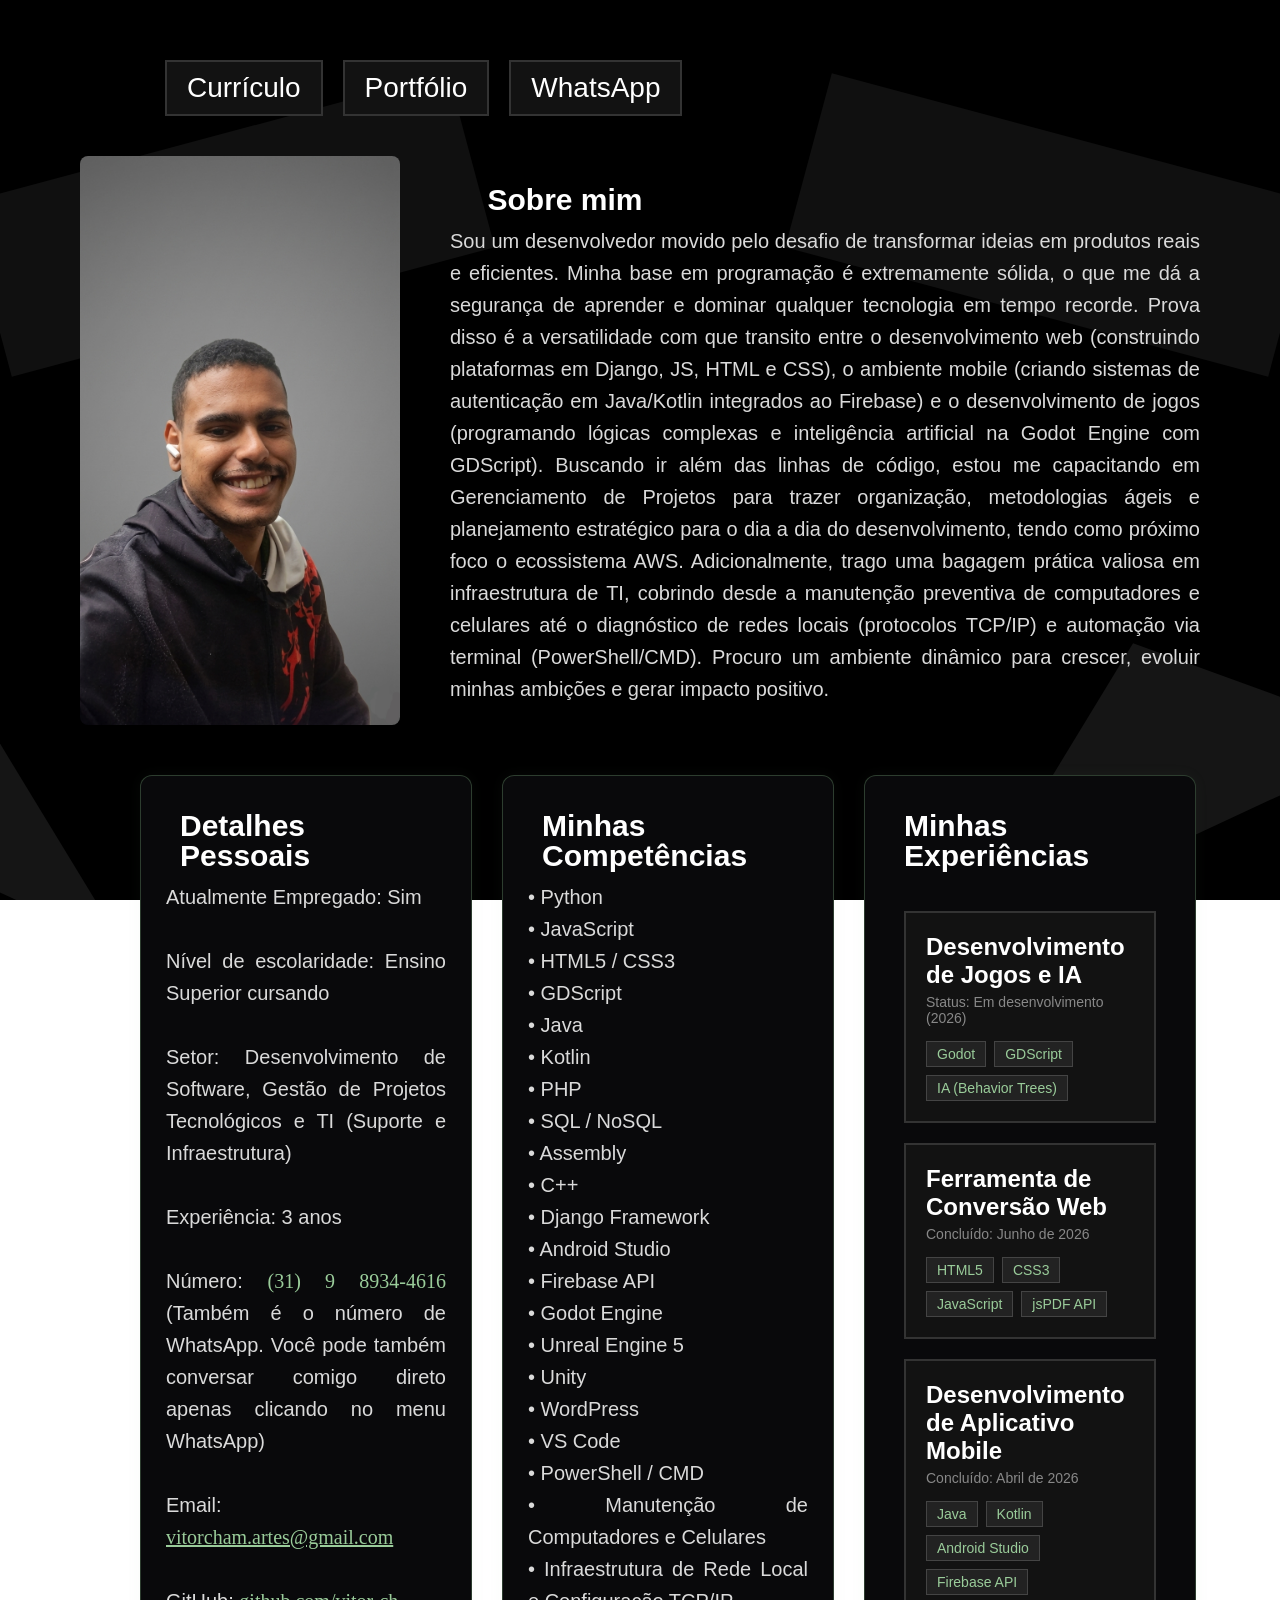
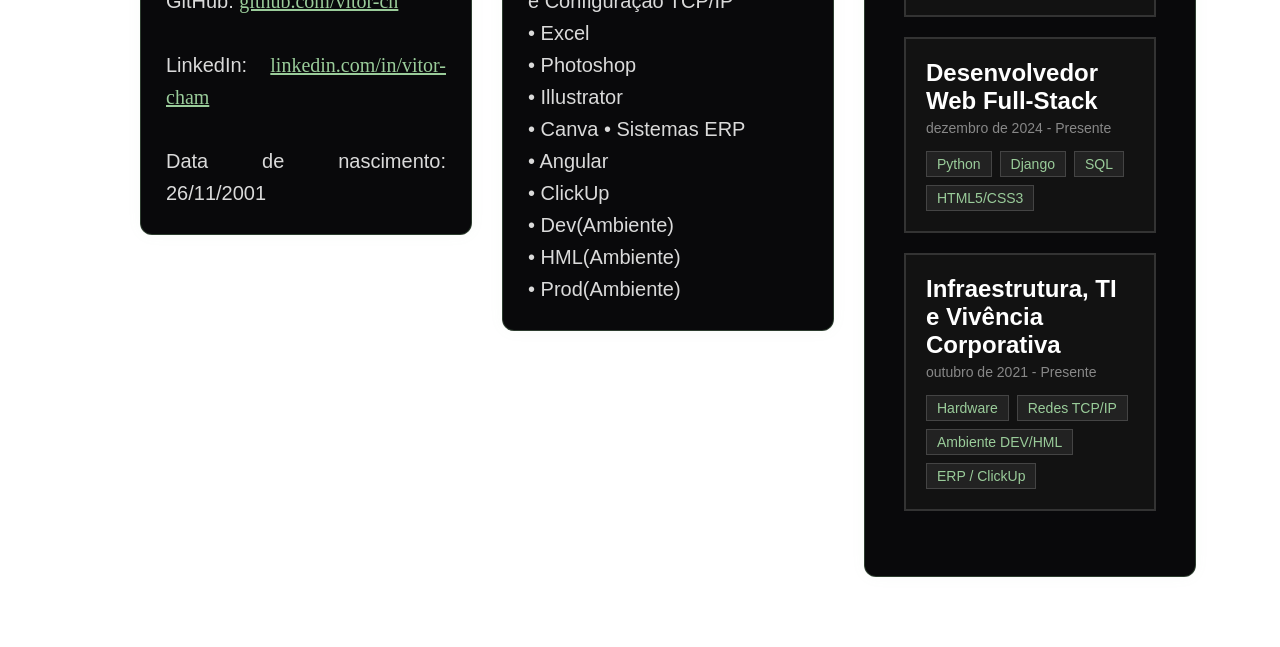
==== main_site/index.html @ b72ead7b "Atualiza secao de experiencias com cards retrateis" ====
<!DOCTYPE html>
<html lang="pt-BR">
<head>
    <meta charset="UTF-8">
    <meta name="viewport" content="width=device-width, initial-scale=1.0">
    <title>Portfólio - Vitor Cham</title>
    <link rel="stylesheet" href="static/styles/style_main.css">
</head>
<body>
     <div class="marca-dagua-container">
        <div class="forma-retangulo-esq"></div>
        <div class="forma-triangulo-esq"></div>

        <div class="forma-retangulo-dir"></div>
        <div class="forma-triangulo-dir"></div>
    </div>

    

    <div class="menu-topo">
        <a href="/Main_site/index.html" class="Style_P_text_3">Currículo</a>
        
        <a href="portfolio/p.html" class="Style_P_text_3">Portfólio</a>

        <a href="https://wa.me/5531989344616?text=Olá!%20Sou%20recrutador%20e%20gostaria%20de%20te%20conhecer%20melhor!" class="Style_P_text_3" target="_blank" rel="noopener noreferrer">WhatsApp</a>
    </div>

    <div class="container_about">
    
        <img src="static/images/my_photo.jpg" alt="Foto do Vitor" id="img_scale">

        <div class="box_under_text_2">
            <h1 class="Style_P_text_2">Sobre mim</h1>
        
         

            <p class="Style_P_text">
                Sou um desenvolvedor movido pelo desafio de transformar ideias em produtos reais e eficientes. Minha base em programação é extremamente sólida, o que me dá a segurança de aprender e dominar qualquer tecnologia em tempo recorde. Prova disso é a versatilidade com que transito entre o desenvolvimento web (construindo plataformas em Django, JS, HTML e CSS), o ambiente mobile (criando sistemas de autenticação em Java/Kotlin integrados ao Firebase) e o desenvolvimento de jogos (programando lógicas complexas e inteligência artificial na Godot Engine com GDScript).

Buscando ir além das linhas de código, estou me capacitando em Gerenciamento de Projetos para trazer organização, metodologias ágeis e planejamento estratégico para o dia a dia do desenvolvimento, tendo como próximo foco o ecossistema AWS. Adicionalmente, trago uma bagagem prática valiosa em infraestrutura de TI, cobrindo desde a manutenção preventiva de computadores e celulares até o diagnóstico de redes locais (protocolos TCP/IP) e automação via terminal (PowerShell/CMD). Procuro um ambiente dinâmico para crescer, evoluir minhas ambições e gerar impacto positivo.
            </p>
        </div>
    </div>

    <div class="secoes-lado-a-lado">

<div class="coluna-portfolio">
    <h2 class="Style_P_text_2">Detalhes Pessoais</h2>
    
    <div class="Style_P_text">
        Atualmente Empregado: Sim<br><br>
        
        Nível de escolaridade: Ensino Superior cursando<br><br>
        
        Setor: Desenvolvimento de Software, Gestão de Projetos Tecnológicos e TI (Suporte e Infraestrutura)<br><br>
        
        Experiência: 3 anos<br><br>
        
        Número: <a href="tel:+5531989344616" class="Style_P_text_5" style="text-decoration: none;">(31) 9 8934-4616</a> (Também é o número de WhatsApp. Você pode também conversar comigo direto apenas clicando no menu WhatsApp)<br><br>
        
        Email: <a href="mailto:vitorcham.artes@gmail.com" class="Style_P_text_5">vitorcham.artes@gmail.com</a><br><br>
        
        GitHub: <a href="https://github.com/vitor-ch" target="_blank" rel="noopener noreferrer" class="Style_P_text_5">github.com/vitor-ch</a><br><br>
        
        LinkedIn: <a href="https://www.linkedin.com/in/vitor-cham-71806b314" target="_blank" rel="noopener noreferrer" class="Style_P_text_5">linkedin.com/in/vitor-cham</a><br><br>
        
        Data de nascimento: 26/11/2001
    </div>
</div>
<div class="coluna-portfolio">
            <h2 class="Style_P_text_2">Minhas Competências</h2>
            <p class="Style_P_text">
                • Python <br>
                • JavaScript <br>
                • HTML5 / CSS3 <br>
                • GDScript <br>
                • Java <br>
                • Kotlin <br>
                • PHP <br>
                • SQL / NoSQL <br>
                • Assembly <br>
                • C++ <br>
                • Django Framework <br>
                • Android Studio <br>
                • Firebase API <br>
                • Godot Engine <br>
                • Unreal Engine 5 <br>
                • Unity <br>
                • WordPress <br>
                • VS Code <br>
                • PowerShell / CMD <br>
                • Manutenção de Computadores e Celulares <br>
                • Infraestrutura de Rede Local e Configuração TCP/IP <br>
                • Excel <br>
                • Photoshop <br>
                • Illustrator <br>
                • Canva
                • Sistemas ERP<br>
                • Angular <br>
                • ClickUp <br>
                • Dev(Ambiente) <br>
                • HML(Ambiente) <br>
                • Prod(Ambiente)<br>
            </p>
        </div>
        <div class="coluna-portfolio">
    <h2 class="Style_P_text_2" style="margin-bottom: 30px;">Minhas Experiências</h2>
    
    <div class="container-portfolio-projetos">

        <details class="projeto-card" id="projeto-samurai-card">
            <summary class="projeto-resumo">
                <div class="projeto-info-principal">
                    <strong class="projeto-nome">Desenvolvimento de Jogos e IA</strong>
                    <span class="projeto-data">Status: Em desenvolvimento (2026)</span>
                </div>
                <div class="projeto-techs">
                    <span class="badge-tech">Godot</span>
                    <span class="badge-tech">GDScript</span>
                    <span class="badge-tech">IA (Behavior Trees)</span>
                </div>
            </summary>
            <div class="projeto-detalhes">
                <p class="Style_P_text">
                    Projeto Independente (The Samurai)<br>
                    janeiro de 2026 - Presente<br>
                    Idealização e desenvolvimento completo de um jogo focado em narrativa na Godot Engine utilizando GDScript. Criação e implementação de sistemas complexos de IA baseados em árvores de comportamento (Behavior Trees), mapeamento personalizado de inputs, programação de física e lógica para múltiplas fases de combate.
                </p>
            </div>
        </details>

        <details class="projeto-card" id="projeto-conversor-card">
            <summary class="projeto-resumo">
                <div class="projeto-info-principal">
                    <strong class="projeto-nome">Ferramenta de Conversão Web</strong>
                    <span class="projeto-data">Concluído: Junho de 2026</span>
                </div>
                <div class="projeto-techs">
                    <span class="badge-tech">HTML5</span>
                    <span class="badge-tech">CSS3</span>
                    <span class="badge-tech">JavaScript</span>
                    <span class="badge-tech">jsPDF API</span>
                </div>
            </summary>
            <div class="projeto-detalhes">
                <p class="Style_P_text">
                    Projeto Independente (PNG para PDF)<br>
                    maio de 2026 - junho de 2026<br>
                    Desenvolvimento de uma aplicação utilitária integrada ao portfólio para conversão de arquivos de imagem no formato PNG para documentos PDF em tempo real. Implementação lógica em JavaScript vanilla utilizando a biblioteca jsPDF, com cálculo matemático automatizado para manter a proporção da imagem (aspect ratio) e ajuste dinâmico às margens padrão de uma folha A4.
                </p>
            </div>
        </details>

        <details class="projeto-card" id="projeto-mobile-card">
            <summary class="projeto-resumo">
                <div class="projeto-info-principal">
                    <strong class="projeto-nome">Desenvolvimento de Aplicativo Mobile</strong>
                    <span class="projeto-data">Concluído: Abril de 2026</span>
                </div>
                <div class="projeto-techs">
                    <span class="badge-tech">Java</span>
                    <span class="badge-tech">Kotlin</span>
                    <span class="badge-tech">Android Studio</span>
                    <span class="badge-tech">Firebase API</span>
                </div>
            </summary>
            <div class="projeto-detalhes">
                <p class="Style_P_text">
                    Projeto Independente<br>
                    março de 2026 - abril de 2026<br>
                    Criação e arquitetura de um aplicativo nativo utilizando Android Studio com as linguagens Java e Kotlin. Implementação prática de infraestrutura back-end como serviço integrando a API do Firebase para gerenciamento e persistência de dados em tempo real.
                </p>
            </div>
        </details>

        <details class="projeto-card" id="projeto-django-card">
            <summary class="projeto-resumo">
                <div class="projeto-info-principal">
                    <strong class="projeto-nome">Desenvolvedor Web Full-Stack</strong>
                    <span class="projeto-data">dezembro de 2024 - Presente</span>
                </div>
                <div class="projeto-techs">
                    <span class="badge-tech">Python</span>
                    <span class="badge-tech">Django</span>
                    <span class="badge-tech">SQL</span>
                    <span class="badge-tech">HTML5/CSS3</span>
                </div>
            </summary>
            <div class="projeto-detalhes">
                <p class="Style_P_text">
                    Freelancer e Autônomo - BH<br>
                    Desenvolvimento de aplicações web completas, incluindo a criação de um sistema robusto utilizando o framework Django (Python) com arquitetura integrada e banco de dados, atualmente ativo e disponível para visualização.
                </p>
            </div>
        </details>

        <details class="projeto-card" id="projeto-infra-card">
            <summary class="projeto-resumo">
                <div class="projeto-info-principal">
                    <strong class="projeto-nome">Infraestrutura, TI e Vivência Corporativa</strong>
                    <span class="projeto-data">outubro de 2021 - Presente</span>
                </div>
                <div class="projeto-techs">
                    <span class="badge-tech">Hardware</span>
                    <span class="badge-tech">Redes TCP/IP</span>
                    <span class="badge-tech">Ambiente DEV/HML</span>
                    <span class="badge-tech">ERP / ClickUp</span>
                </div>
            </summary>
            <div class="projeto-detalhes">
                <p class="Style_P_text">
                    Projetos Independentes e Suporte Técnico - BH<br>
                    Planejamento técnico, análise de viabilidade e montagem completa de setups de alto desempenho. Responsável pelo cálculo de dimensionamento energético, compatibilidade de componentes, manutenção corretiva/preventiva de computadores e smartphones, além de procedimentos críticos como atualizações de BIOS, gerenciamento de drivers dedicados e redes locais com roteamento e mudanças de rotas TCP/IP.<br>
                    <br>
                    <strong>Engenharia de Software Corporativa e ERP:</strong> Atuação em ecossistemas de desenvolvimento com participação em reuniões e operação na transição de entregáveis entre os ambientes de Desenvolvimento (DEV) e Homologação (HML), além de experiência prática e acesso a sistemas ERP corporativos.<br>
                    <br>
                    <strong>Gestão e Ferramentas Ágeis:</strong> Utilização da plataforma ClickUp, explorando todo o seu potencial para o mapeamento de tarefas, controle de cronogramas e organização ágil do fluxo de trabalho.
                </p>
            </div>
        </details>

    </div>
</div>
  

</body>
</html>
---- main_site/static/styles/style_main.css ----
/* ==========================================================================
   1. CONFIGURAÇÕES GERAIS E BASE
   ========================================================================== */
body {
    background-image: radial-gradient(circle at center, rgb(0, 0, 0) 0%, rgb(0, 0, 0) 100%);
    background-attachment: fixed; 
    color: white;
    font-family: system-ui, -apple-system, BlinkMacSystemFont, 'Segoe UI', Roboto, Oxygen, Ubuntu, Cantarell, 'Open Sans', 'Helvetica Neue', sans-serif;
    margin: 0;
    padding: 20px;
    min-height: 100vh; 
}

/* ==========================================================================
   2. MENU SUPERIOR (BOTÕES DE NAVEGAÇÃO)
   ========================================================================== */
.menu-topo {
    display: flex;
    justify-content: flex-start; 
    align-items: center;         
    gap: 20px;                   
    max-width: 950px;
    width: 90%;
    margin: 40px auto 20px auto; 
}

.Style_P_text_3 {
    font-family: 'Gill Sans', 'Gill Sans MT', Calibri, 'Trebuchet MS', sans-serif;
    font-style: normal;
    color: white;
    font-size: 28px;             
    text-decoration: none;       
    border: 2px solid #333333;   
    padding: 10px 20px;          
    background-color: #121212;   
    transition: all 0.3s ease;   
}

.Style_P_text_3:hover {
    color: black;                         
    background-color: rgb(131, 181, 131); 
    border-color: rgb(131, 181, 131);     
    cursor: pointer;
}

/* ==========================================================================
   3. TIPOGRAFIA E TEXTOS DO CONTEÚDO
   ========================================================================== */
.Style_P_text_2 {
    font-family:'Franklin Gothic Medium', 'Arial Narrow', Arial, sans-serif;
    font-style: normal;
    color: white;
    text-align: justify;
    font-size: 30px;
    line-height: 1.0;
    max-width: 750px;
    width: 90%;
    margin: 10px auto;
}

.Style_P_text {
    font-family:'Gill Sans', 'Gill Sans MT', Calibri, 'Trebuchet MS', sans-serif;
    font-style: normal;
    color: rgb(218, 218, 218);
    text-align: justify;
    font-size: 20px;
    line-height: 1.6;
    max-width: 750px;
    margin: 0;
}

.Style_P_text_5 {
    font-family:'Times New Roman', Times, serif;
    font-style: normal;
    color: rgb(154, 204, 154);
    text-align: justify;
    font-size: 20px;
    line-height: 1.0;
    max-width: 1400px;
    width: 90%;
    margin: 20px auto;
}

/* ==========================================================================
   4. SEÇÃO SOBRE MIM (FOTO + BIO LADO A LADO)
   ========================================================================== */
.container_about {
    display: flex;
    justify-content: center;
    gap: 50px;
    max-width: 1400px;
    width: 95%;
    margin: 40px auto;
}

#img_scale {
    display: block;
    width: 320px;
    height: auto;
    border-radius: 8px;
}

.box_under_text_2 {
    display: flex;
    flex-direction: column;
    justify-content: center;
    max-width: 750px;
}

/* ==========================================================================
   5. ESTRUTURA DAS 3 COLUNAS INFERIORES
   ========================================================================== */
.secoes-lado-a-lado {
    display: flex;
    justify-content: space-between;
    align-items: flex-start;
    gap: 30px;
    max-width: 1000px;
    width: 95%;
    margin: 50px auto;
}

.coluna-portfolio {
    flex: 1;
    min-width: 280px;
}

/* ==========================================================================
   6. OBJETOS GEOMÉTRICOS E DECORAÇÃO (RODAPÉ)
   ========================================================================== */
.retangulo-container {
    display: flex;
    justify-content: center;
    gap: 20px;
    margin: 40px auto;
}

.retangulo {
    width: 500px;
    height: 10px;
    background-color: gray;
}

/* ==========================================================================
   7. MARCA D'ÁGUA NO BACKGROUND (CORRIGIDO PARA ESQ / DIR)
   ========================================================================== */
.marca-dagua-container {
    position: fixed;
    top: 0;
    left: 0;
    width: 100vw;
    height: 100vh;
    z-index: -1;        
    pointer-events: none; 
    overflow: hidden;
}

/* Lado Esquerdo */
.forma-retangulo-esq {
    position: absolute;
    top: 15%;            
    left: -20px;         
    width: 500px;
    height: 180px;
    background-color: gray;
    opacity: 0.12;       
    transform: rotate(-15deg); 
}

.forma-triangulo-esq {
    position: absolute;
    bottom: 5%;         
    right: 85%;           
    width: 0;
    height: 0;
    border-left: 200px solid transparent;
    border-right: 300px solid transparent;
    border-bottom: 200px solid rgb(173, 173, 173); 
    opacity: 0.12;       
    transform: rotate(25deg);  
}

/* Lado Direito */
.forma-retangulo-dir {
    position: absolute;
    top: 15%;            
    right: -20px;        
    width: 500px;
    height: 180px;
    background-color: gray;
    opacity: 0.12;       
    transform: rotate(15deg); 
}

.forma-triangulo-dir {
    position: absolute;
    bottom: 5%;         
    right: -100px;       
    width: 0;
    height: 0;
    border-left: 300px solid transparent; 
    border-right: 200px solid transparent;
    border-bottom: 200px solid rgb(173, 173, 173); 
    opacity: 0.12;       
    transform: rotate(-25deg); 
}

/* ==========================================================================
   8. RESPONSIVIDADE (PROTEÇÃO TOTAL PARA CELULAR E TABLETS)
   ========================================================================== */
@media (max-width: 768px) {
    body {
        padding: 15px;
    }

    .menu-topo {
        flex-wrap: wrap;       
        justify-content: center; 
        gap: 10px;
        margin: 20px auto;
    }

    .Style_P_text_3 {
        font-size: 20px;       
        padding: 8px 16px;
        width: 100%;           
        text-align: center;
    }

    .container_about {
        flex-direction: column; 
        align-items: center;    
        gap: 20px;
    }

    #img_scale {
        width: 80%;            
        max-width: 280px;      
    }

    .secoes-lado-a-lado {
        flex-direction: column; 
        gap: 40px;              
    }

    .coluna-portfolio {
        width: 100%;            
        min-width: unset;
    }

    .forma-retangulo-esq {
        width: 180px;
        height: 80px;
        top: 8%;
        left: -40px;
        opacity: 0.05;
    }

    .forma-retangulo-dir {
        width: 180px;
        height: 80px;
        top: 8%;
        right: -40px;
        opacity: 0.05;
    }

    .forma-triangulo-esq,
    .forma-triangulo-dir {
        display: none; 
    }

    .projeto-resumo {
        flex-direction: column;
        align-items: flex-start;
    }
}

/* ==========================================================================
   9. PAINEL DE PROJETOS (INTERATIVO)
   ========================================================================== */
.container-portfolio-projetos {
    max-width: 950px;
    width: 90%;
    margin: 40px auto;
}

.projeto-card {
    background-color: #121212;
    border: 2px solid #333333;
    margin-bottom: 20px;
    transition: border-color 0.3s ease;
}

.projeto-card[open] {
    border-color: rgb(131, 181, 131); 
}

.projeto-resumo {
    padding: 20px;
    cursor: pointer;
    display: flex;
    flex-wrap: wrap;
    justify-content: space-between;
    align-items: center;
    gap: 15px;
    list-style: none; 
}

.projeto-resumo::-webkit-details-marker {
    display: none;
}

.projeto-info-principal {
    display: flex;
    flex-direction: column;
    gap: 5px;
}

.projeto-nome {
    font-family: 'Franklin Gothic Medium', Arial, sans-serif;
    font-size: 24px;
    color: white;
}

.projeto-data {
    font-family: 'Gill Sans', sans-serif;
    font-size: 14px;
    color: #888888;
}

.projeto-techs {
    display: flex;
    gap: 8px;
    flex-wrap: wrap;
}

.badge-tech {
    background-color: #222222;
    color: rgb(154, 204, 154); 
    border: 1px solid #444444;
    padding: 4px 10px;
    font-size: 14px;
    font-family: 'Gill Sans', sans-serif;
}

.projeto-detalhes {
    padding: 0 20px 20px 20px;
    border-top: 1px solid #222222;
    margin-top: 5px;
    animation: deslizarAberto 0.3s ease-out; 
}

@keyframes deslizarAberto {
    from { opacity: 0; transform: translateY(-5px); }
    to { opacity: 1; transform: translateY(0); }
}

/* ==========================================================================
   10. MINIATURA E ZOOM DE PRINTS DO PORTFÓLIO
   ========================================================================== */
.container-print-projeto {
    margin: 20px 0;
    max-width: 100%;
}

.container-print-projeto a {
    text-decoration: none;
    display: inline-block;
}

.print-miniatura {
    width: 100%;
    max-width: 500px; 
    height: auto;
    border: 2px solid #333333;
    border-radius: 4px;
    transition: all 0.3s ease;
    display: block;
}

.print-miniatura:hover {
    border-color: rgb(131, 181, 131); 
    transform: scale(1.01); 
    cursor: zoom-in;
}

.legenda-zoom {
    font-size: 13px;
    color: #888888;
    font-family: 'Gill Sans', sans-serif;
    display: block;
    margin-top: 5px;
}

/* --- LIGHTBOX MODAL --- */
.modal-zoom-background {
    position: fixed;
    top: 0;
    left: 0;
    width: 100vw;
    height: 100vh;
    background-color: rgba(0, 0, 0, 0.9); 
    z-index: 9999; 
    display: flex;
    justify-content: center;
    align-items: center;
    opacity: 0;
    pointer-events: none;
    transition: opacity 0.3s ease;
}

.modal-zoom-background:target {
    opacity: 1;
    pointer-events: auto;
}

.fechar-modal-area {
    position: absolute;
    width: 100%;
    height: 100%;
    cursor: zoom-out;
}

.modal-conteudo {
    position: relative;
    max-width: 90%;
    max-height: 85vh;
    display: flex;
    flex-direction: column;
    align-items: flex-end;
}

.modal-conteudo img {
    width: auto;
    height: auto;
    max-width: 100%;
    max-height: 80vh;
    border: 2px solid #444444;
    box-shadow: 0 10px 30px rgba(0,0,0,0.5);
}

.botao-fechar-modal {
    color: white;
    background-color: #121212;
    border: 1px solid #333333;
    padding: 6px 12px;
    text-decoration: none;
    font-family: sans-serif;
    font-size: 14px;
    margin-bottom: 10px;
    transition: all 0.2s;
}

.botao-fechar-modal:hover {
    background-color: rgb(131, 181, 131);
    color: black;
}

/* ==========================================================================
   EFEITO DE DETALHE VERDE NOS CARDS DO PORTFÓLIO
   ========================================================================== */
.secoes-lado-a-lado .coluna-portfolio {
    border: 1px solid rgba(131, 181, 131, 0.3); /* Borda fina verde sutil */
    border-radius: 12px;                        /* Arredonda os cantos igual ao seu design */
    padding: 25px;                              /* Dá um espaço interno para o texto não colar na borda */
    background: #09090b;                        /* Garante o fundo escuro do card */
    box-shadow: 0 0 15px rgba(131, 181, 131, 0.05); /* Um brilho verde bem discreto no fundo */
    transition: all 0.3s ease;                  /* Deixa o efeito suave */
}

/* Efeito bônus: Quando o usuário passar o mouse em cima do card, ele ganha mais foco */
.secoes-lado-a-lado .coluna-portfolio:hover {
    border-color: rgb(131, 181, 131);           /* A borda acende no verde total */
    box-shadow: 0 0 20px rgba(131, 181, 131, 0.2); /* O brilho verde expande suavemente */
}
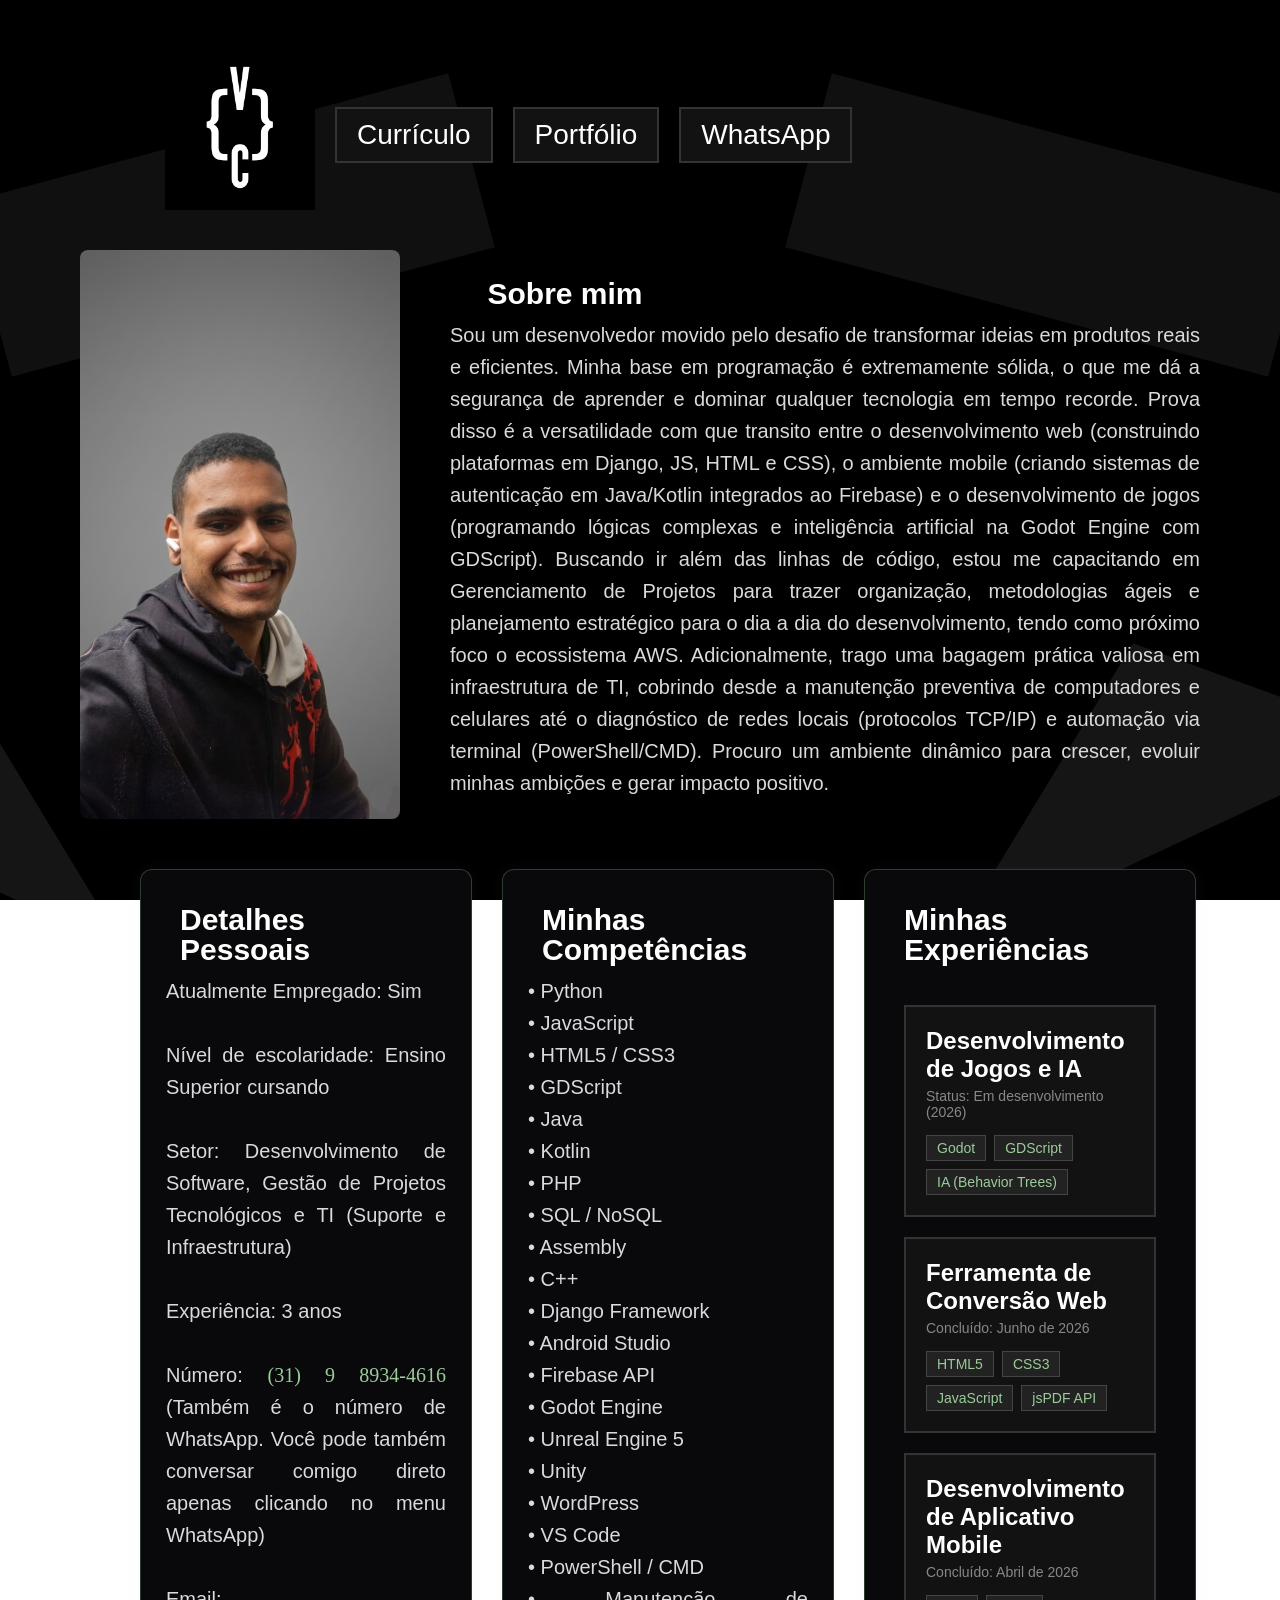
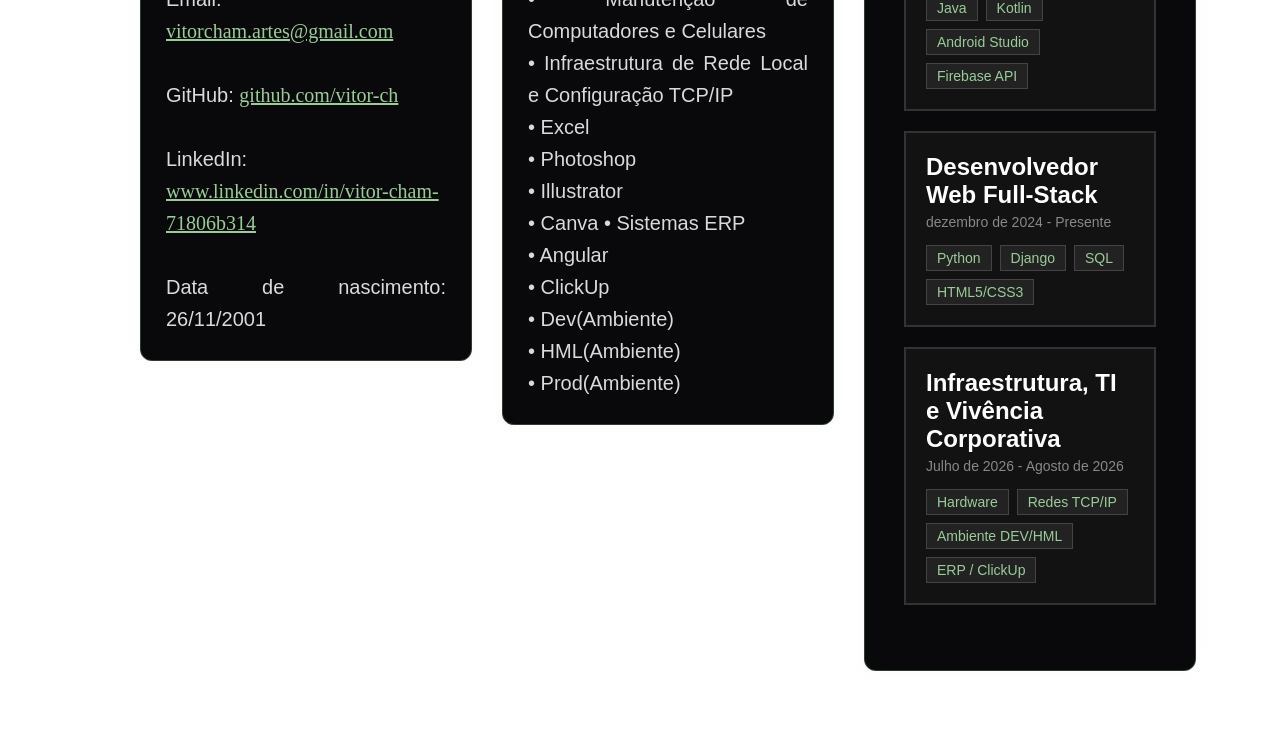
==== commit 835b6edb: "Atualização 1.0" ====
--- a/main_site/index.html
+++ b/main_site/index.html
@@ -5,6 +5,7 @@
     <meta name="viewport" content="width=device-width, initial-scale=1.0">
     <title>Portfólio - Vitor Cham</title>
     <link rel="stylesheet" href="static/styles/style_main.css">
+    <link rel="icon" type="image/png" href="static/images/V C.png">
 </head>
 <body>
      <div class="marca-dagua-container">
@@ -18,11 +19,15 @@
     
 
     <div class="menu-topo">
+
+        <img src="static/images/V C.png" class="minha-logo">
+
         <a href="/Main_site/index.html" class="Style_P_text_3">Currículo</a>
         
         <a href="portfolio/p.html" class="Style_P_text_3">Portfólio</a>
 
         <a href="https://wa.me/5531989344616?text=Olá!%20Sou%20recrutador%20e%20gostaria%20de%20te%20conhecer%20melhor!" class="Style_P_text_3" target="_blank" rel="noopener noreferrer">WhatsApp</a>
+
     </div>
 
     <div class="container_about">
@@ -62,7 +67,7 @@
         
         GitHub: <a href="https://github.com/vitor-ch" target="_blank" rel="noopener noreferrer" class="Style_P_text_5">github.com/vitor-ch</a><br><br>
         
-        LinkedIn: <a href="https://www.linkedin.com/in/vitor-cham-71806b314" target="_blank" rel="noopener noreferrer" class="Style_P_text_5">linkedin.com/in/vitor-cham</a><br><br>
+        LinkedIn: <a href="www.linkedin.com/in/vitor-cham-71806b314" target="_blank" rel="noopener noreferrer" class="Style_P_text_5">www.linkedin.com/in/vitor-cham-71806b314</a><br><br>
         
         Data de nascimento: 26/11/2001
     </div>
@@ -198,7 +203,7 @@
             <summary class="projeto-resumo">
                 <div class="projeto-info-principal">
                     <strong class="projeto-nome">Infraestrutura, TI e Vivência Corporativa</strong>
-                    <span class="projeto-data">outubro de 2021 - Presente</span>
+                    <span class="projeto-data">Julho de 2026 - Agosto de 2026</span>
                 </div>
                 <div class="projeto-techs">
                     <span class="badge-tech">Hardware</span>
--- a/main_site/static/styles/style_main.css
+++ b/main_site/static/styles/style_main.css
@@ -472,4 +472,9 @@
 .secoes-lado-a-lado .coluna-portfolio:hover {
     border-color: rgb(131, 181, 131);           /* A borda acende no verde total */
     box-shadow: 0 0 20px rgba(131, 181, 131, 0.2); /* O brilho verde expande suavemente */
+}
+
+.minha-logo {
+  width: 150px; /* Altere para o tamanho desejado em px, % ou rem */
+  height: auto;  /* Mantém a proporção correta sem distorcer */
 }
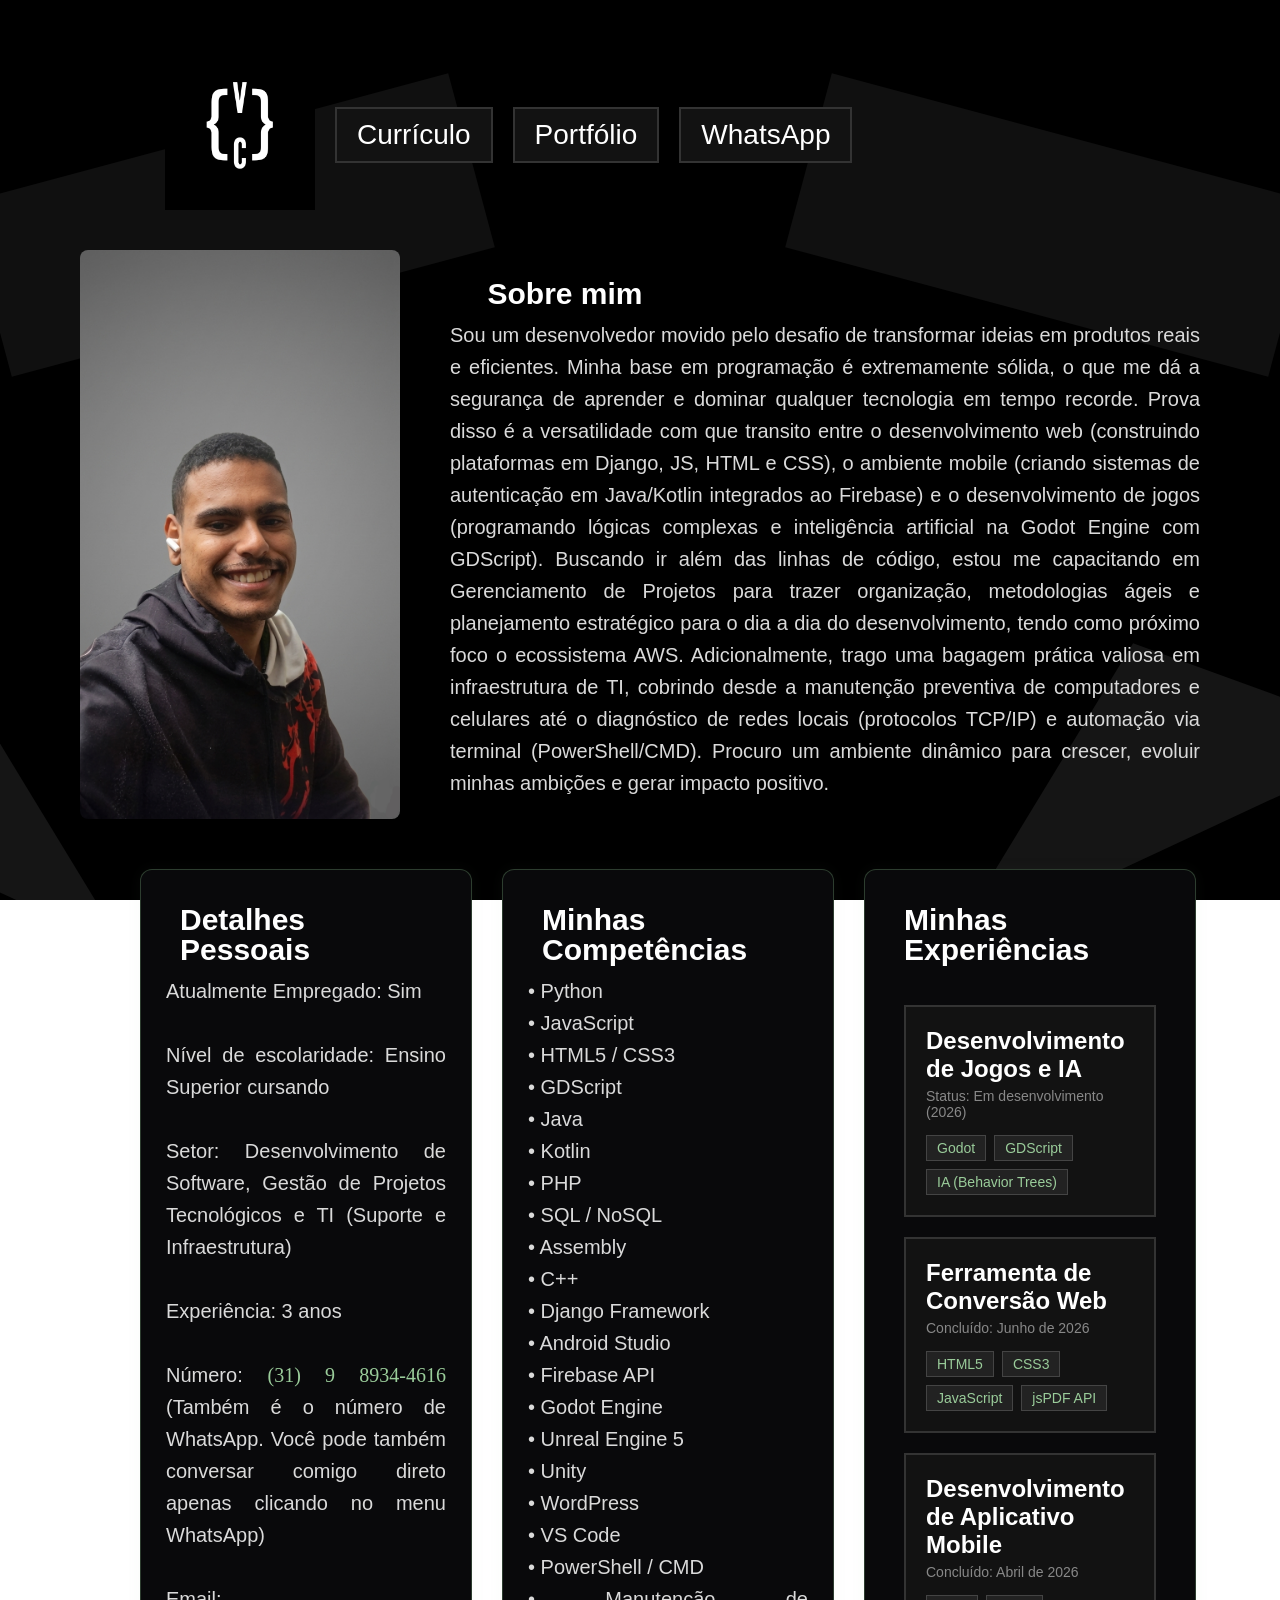
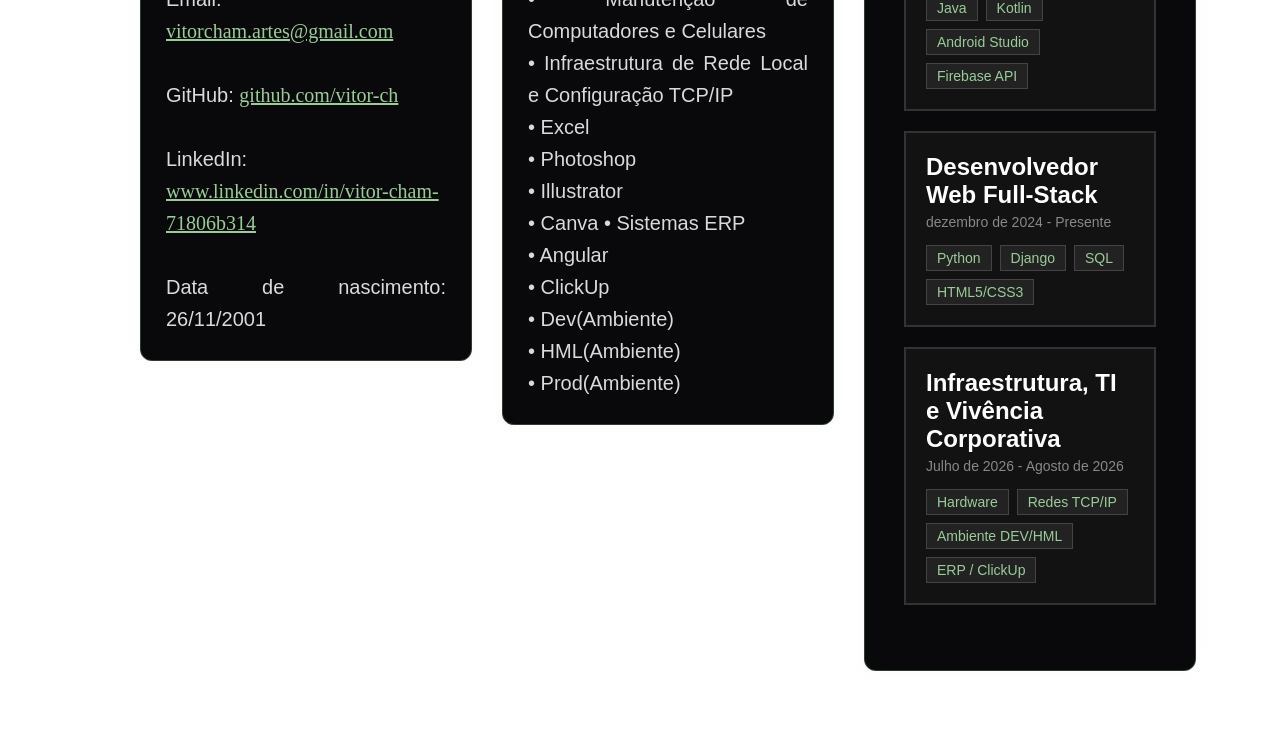
==== commit 62897d54: "Atualização 1.02" ====
--- a/main_site/index.html
+++ b/main_site/index.html
@@ -22,7 +22,7 @@
 
         <img src="static/images/V C.png" class="minha-logo">
 
-        <a href="/Main_site/index.html" class="Style_P_text_3">Currículo</a>
+        <a href="/main_site/index.html" class="Style_P_text_3">Currículo</a>
         
         <a href="portfolio/p.html" class="Style_P_text_3">Portfólio</a>
 
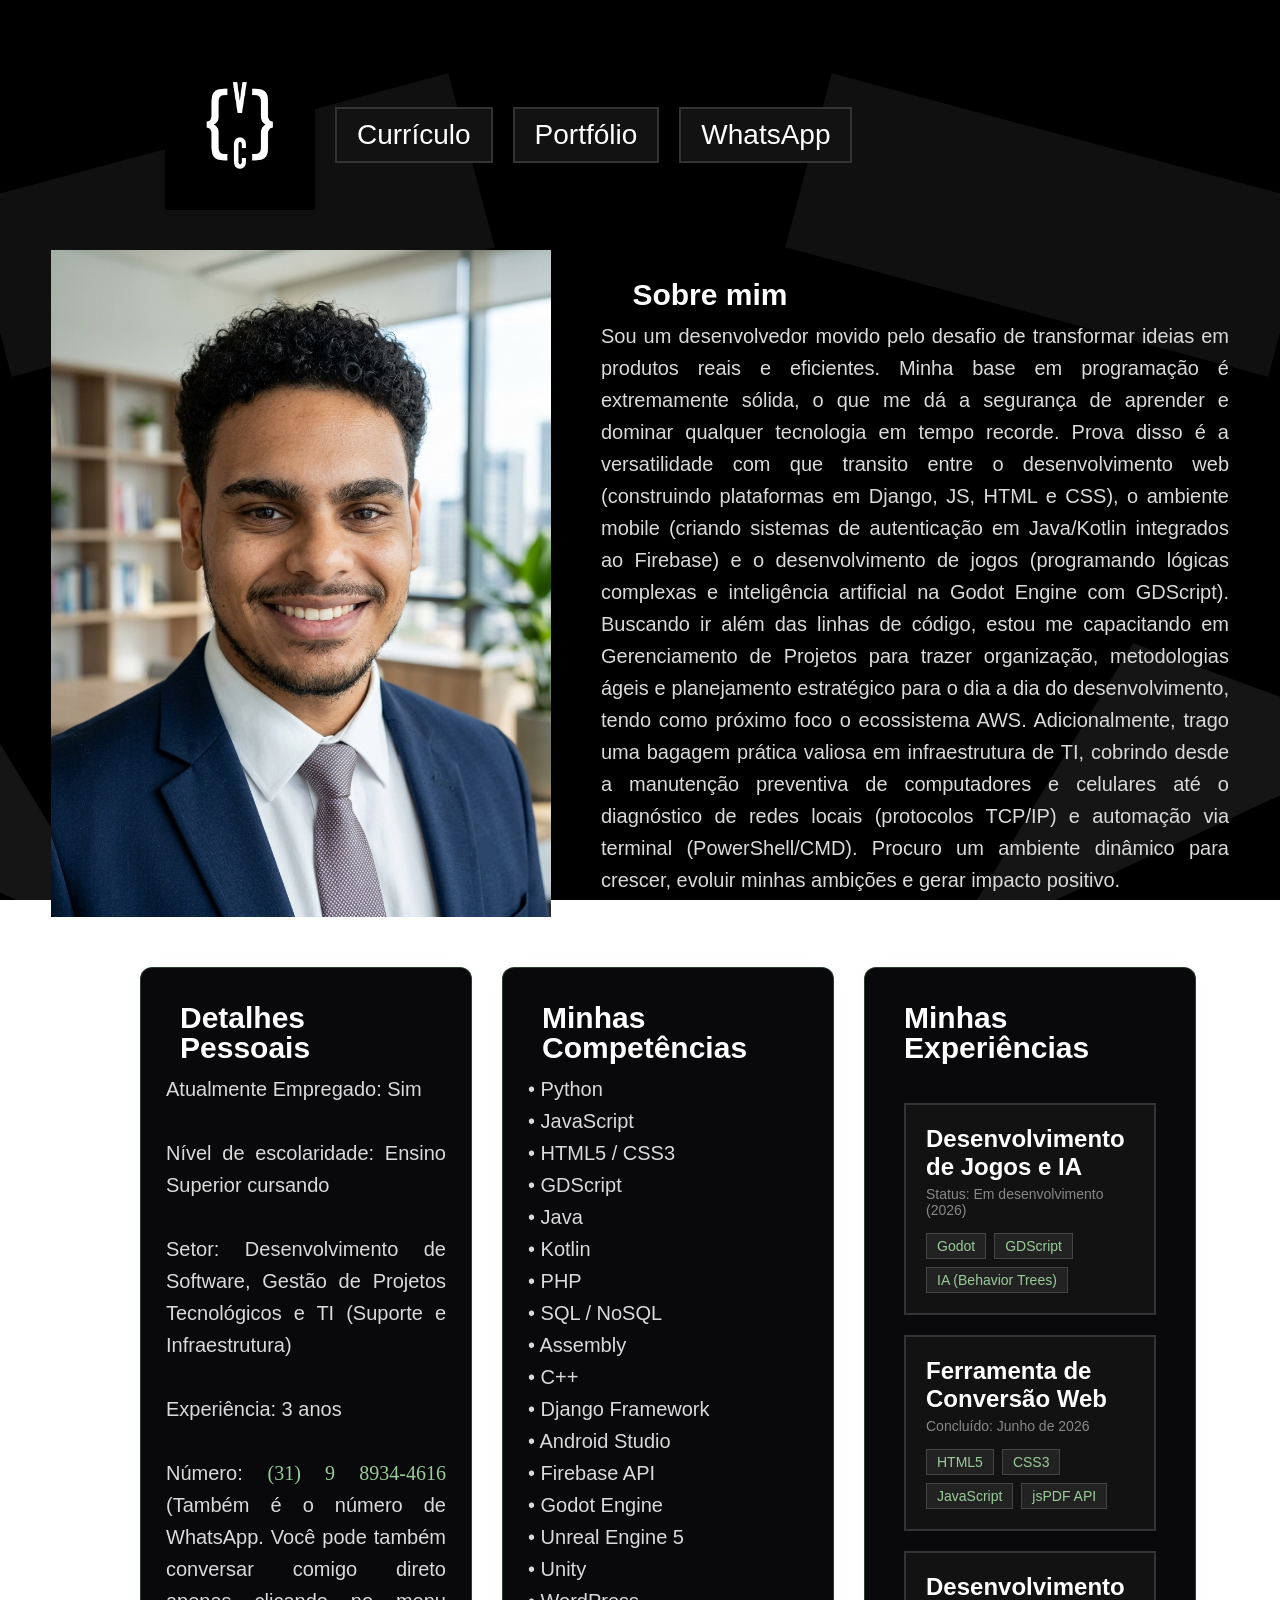
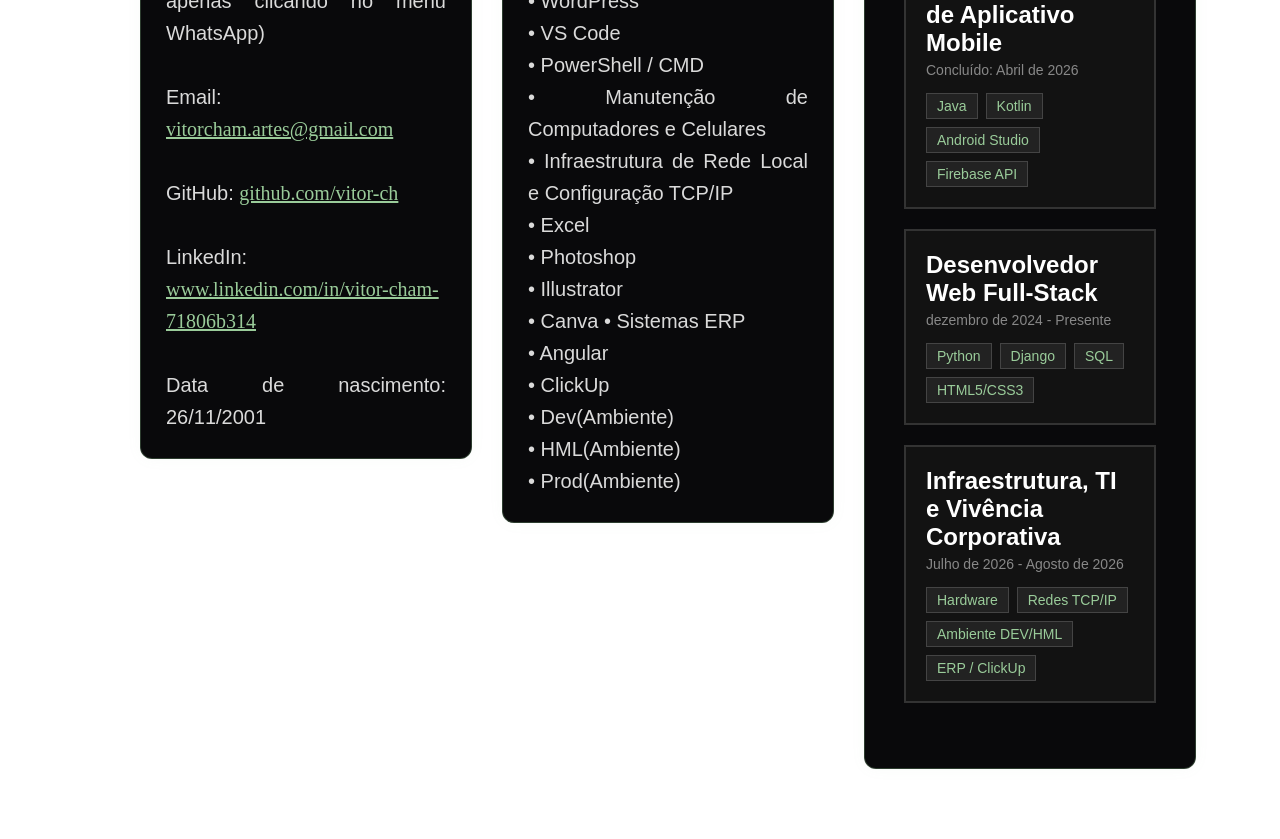
==== commit 3b9a794a: "Atualização 1.08" ====
--- a/main_site/index.html
+++ b/main_site/index.html
@@ -5,7 +5,7 @@
     <meta name="viewport" content="width=device-width, initial-scale=1.0">
     <title>Portfólio - Vitor Cham</title>
     <link rel="stylesheet" href="static/styles/style_main.css">
-    <link rel="icon" type="image/png" href="static/images/V C.png">
+    <link rel="icon" type="image/png" href="/main_site/static/images/V C.png">
 </head>
 <body>
      <div class="marca-dagua-container">
@@ -22,7 +22,7 @@
 
         <img src="static/images/V C.png" class="minha-logo">
 
-        <a href="/main_site/index.html" class="Style_P_text_3">Currículo</a>
+        <a href="./index.html" class="Style_P_text_3">Currículo</a>
         
         <a href="portfolio/p.html" class="Style_P_text_3">Portfólio</a>
 
@@ -32,7 +32,7 @@
 
     <div class="container_about">
     
-        <img src="static/images/my_photo.jpg" alt="Foto do Vitor" id="img_scale">
+        <img src="static/images/vitor_img.png" class="my-photo">
 
         <div class="box_under_text_2">
             <h1 class="Style_P_text_2">Sobre mim</h1>
--- a/main_site/static/styles/style_main.css
+++ b/main_site/static/styles/style_main.css
@@ -477,4 +477,10 @@
 .minha-logo {
   width: 150px; /* Altere para o tamanho desejado em px, % ou rem */
   height: auto;  /* Mantém a proporção correta sem distorcer */
+}
+
+.my-photo{
+
+    width: 500px;
+    height: auto;
 }
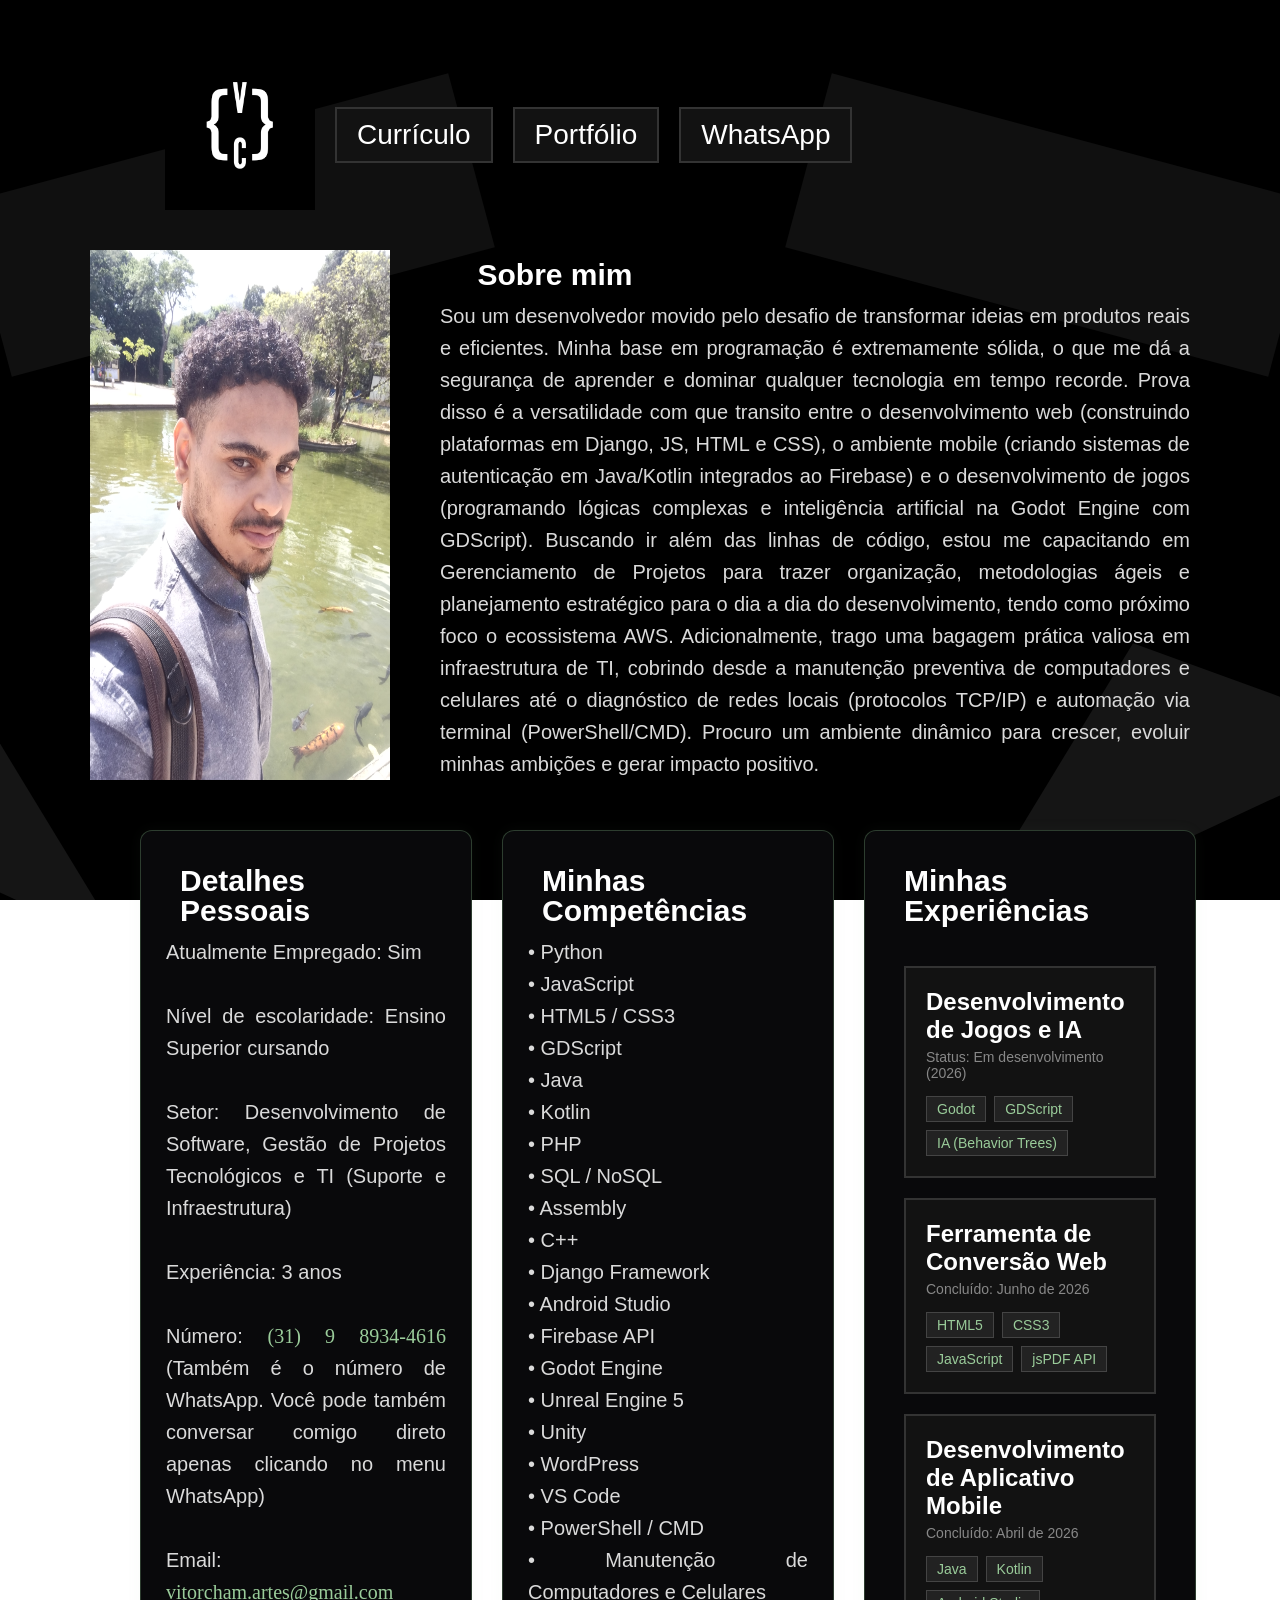
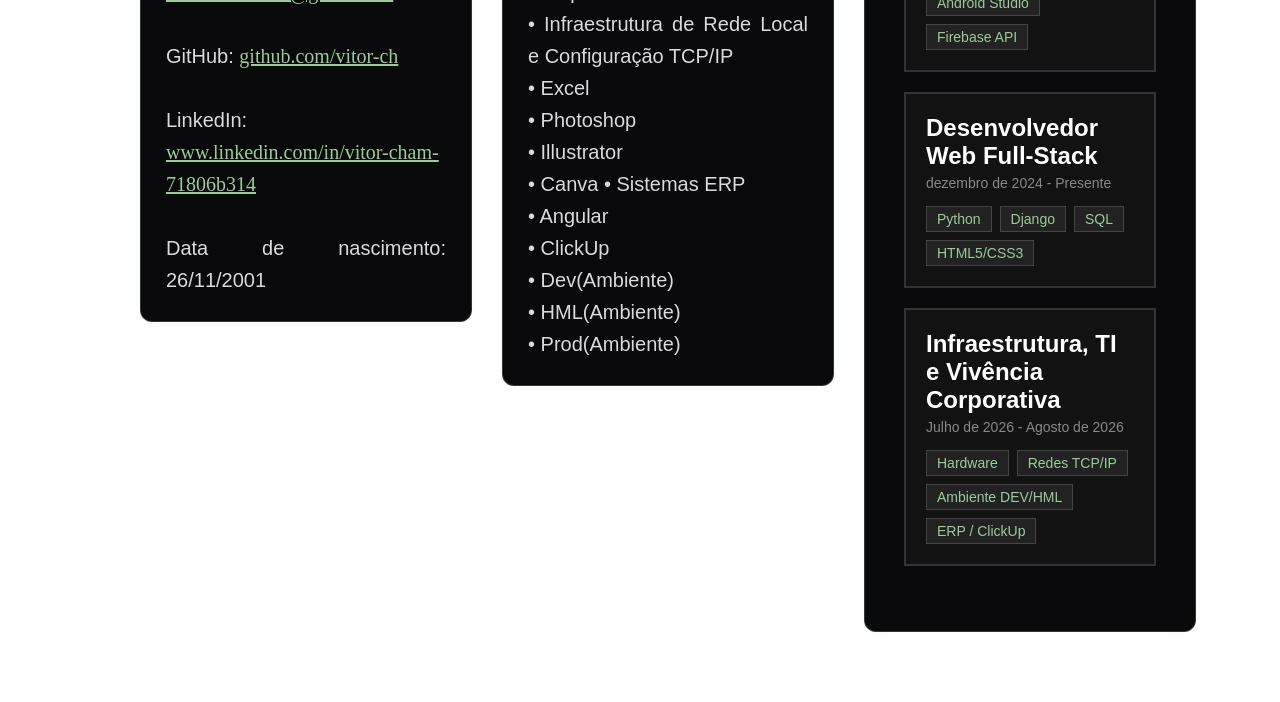
==== commit 18314368: "Atualização 1.12" ====
--- a/main_site/index.html
+++ b/main_site/index.html
@@ -32,7 +32,7 @@
 
     <div class="container_about">
     
-        <img src="static/images/vitor_img.png" class="my-photo">
+        <img src="static/images/my_photo.png" class="my-photo">
 
         <div class="box_under_text_2">
             <h1 class="Style_P_text_2">Sobre mim</h1>
--- a/main_site/static/styles/style_main.css
+++ b/main_site/static/styles/style_main.css
@@ -481,6 +481,6 @@
 
 .my-photo{
 
-    width: 500px;
+    width: 300px;
     height: auto;
 }
